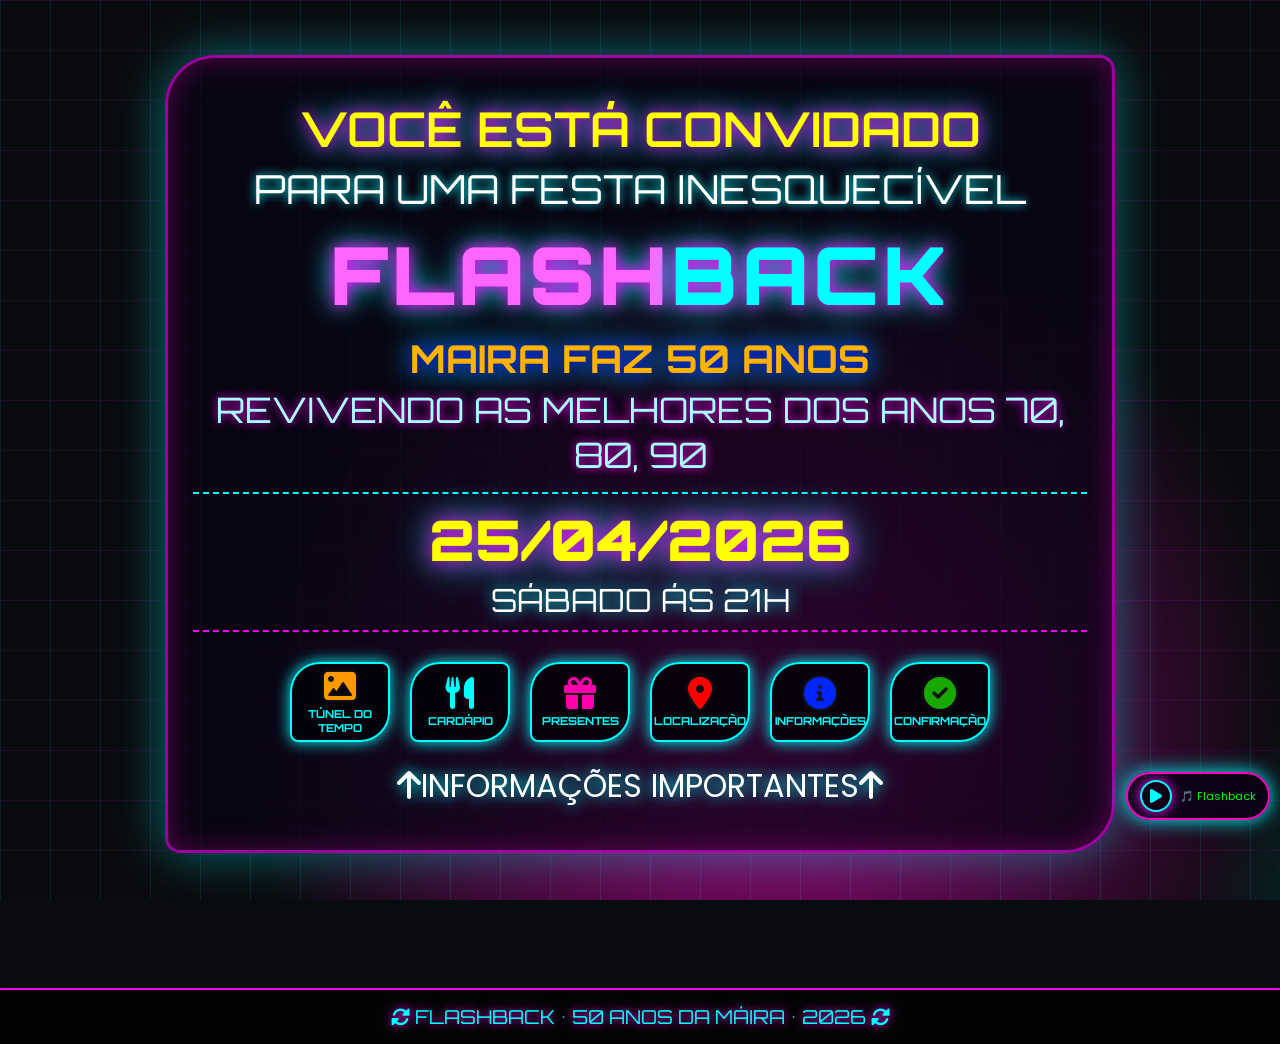
==== index.html @ 7ae7dfc2 "Primeiro commit V2" ====
<!DOCTYPE html>
<html lang="pt-BR">

<head>
    <meta charset="UTF-8">
    <meta name="viewport" content="width=device-width, initial-scale=1.0, maximum-scale=1.0, user-scalable=yes">
    <title>Flashback • 50 anos Máira • Convite</title>
    <link rel="preconnect" href="https://fonts.googleapis.com">
    <link rel="preconnect" href="https://fonts.gstatic.com" crossorigin>
    <link
        href="https://fonts.googleapis.com/css2?family=Orbitron:wght@400;700;900&family=Poppins:wght@300;400;600&display=swap"
        rel="stylesheet">
    <link rel="stylesheet" href="https://cdnjs.cloudflare.com/ajax/libs/font-awesome/6.0.0-beta3/css/all.min.css">
    <link rel="stylesheet" href="css/styles.css">
</head>

<body>
    <div class="animated-bg"></div>
    <div class="grid-overlay"></div>
    <div class="vhs-overlay"></div>
    <div class="splash-screen" id="splash">
        <div class="splash-content">
            <h1>FLASHBACK</h1>
            <div class="splash-message">Prepare-se...</div>
            <div class="countdown-splash" id="splashCounter">3</div>
        </div>
    </div>

    <div class="main-content">
        <!-- SEÇÃO 1 (layout da imagem) -->
        <section class="section" id="inicio">
            <div class="retro-card">
                <div class="secao1-conteudo">
                    <div class="destaque1">VOCÊ ESTÁ CONVIDADO</div>
                    <div class="destaque2">PARA UMA FESTA INESQUECÍVEL</div>
                    <!-- <div class="destaque2">INESQUECÍVEL</div> -->
                    <div class="flashback"><span class="flash">FLASH</span><span class="back">BACK</span></div>
                    <div class="maira50">MAIRA FAZ 50 ANOS</div>
                    <div class="revivendo">REVIVENDO AS MELHORES DOS ANOS 70, 80, 90</div>
                    <!-- <div class="anos">DOS ANOS 70,80,90</div> -->
                    <div class="data">25/04/2026</div>
                    <div class="sabado">SÁBADO ÁS 21H</div>
                </div>

                <!-- Botões de navegação (ícones + nome) que levam às seções -->
                <div class="nav-buttons">
                    <a href="pages/tunel.html" class="nav-btn"><i class="fas fa-image"></i><span>TÚNEL DO TEMPO</span></a>
                    <a href="pages/cardapio.html" class="nav-btn"><i class="fas fa-utensils"></i><span>CARDÁPIO</span></a>
                    <a href="pages/presente.html" class="nav-btn"><i class="fas fa-gift"></i><span>PRESENTES</span></a>
                    <a href="https://www.google.com/maps/place/Instituto+São+José/@-15.6544346,-47.7987415,17z/data=!4m6!3m5!1s0x935a3f7900aae351:0xaf174743a5a2d04!8m2!3d-15.6544838!4d-47.7972221!16s%2Fg%2F1ptx77grn?authuser=0&entry=ttu&g_ep=EgoyMDI2MDMwOC4wIKXMDSoASAFQAw%3D%3D" class="nav-btn" target="_blank"><i class="fas fa-map-marker-alt"></i><span>LOCALIZAÇÃO</span></a>
                    <a href="pages/info.html" class="nav-btn"><i class="fas fa-info-circle"></i><span>INFORMAÇÕES</span></a>
                    <a href="pages/confirmacao.html" class="nav-btn"><i class="fas fa-check-circle"></i><span>CONFIRMAÇÃO</span></a>
                </div>

                <div class="frase-final-secao1"><i class="fa-solid fa-arrow-up"></i>INFORMAÇÕES IMPORTANTES<i class="fa-solid fa-arrow-up"></i></div>
            </div>
        </section>

        <!-- player música -->
        <div class="music-player"><button class="music-btn" id="playPauseBtn"><i class="fas fa-play"></i></button><span
                style="color:lime;">🎵 Flashback</span><audio id="bgAudio" loop>
                <source src="msc/Passinho.mp3" type="audio/mpeg">
            </audio>
        </div>
    </div>

    <footer>
        <div class="footer"><i class="fas fa-sync-alt fa-spin"></i> FLASHBACK • 50 ANOS DA MÁIRA • 2026 <i
                class="fas fa-sync-alt fa-spin"></i></div>
    </footer>

    <script src="js/script.js"></script>
</body>

</html>
---- css/styles.css ----
* {
    margin: 0;
    padding: 0;
    box-sizing: border-box;
}

body {
    background: #0a0c0f;
    color: #f0f0ff;
    font-family: 'Poppins', sans-serif;
    scroll-behavior: smooth;
    overflow-x: hidden;
}

/* fundo animado */
.neon-title{
    animation: glow 2s infinite alternate;
}

@keyframes glow{
    from{ text-shadow:0 0 10px cyan; }
    to{ text-shadow:0 0 30px magenta,0 0 50px cyan; }
}

.animated-bg {
    position: fixed;
    top: 0;
    left: 0;
    width: 100%;
    height: 100%;
    z-index: -2;
    background: radial-gradient(circle at 30%40%, #ff00c1 0%, transparent 25%),
        radial-gradient(circle at 70%60%, #00ffff 0%, transparent 30%),
        radial-gradient(circle at 10%80%, #ffff00 0%, transparent 20%), #0a0c0f;
    background-size: 200%200%, 200%200%, 200%200%;
    animation: bgMove 25s ease-in-out infinite alternate;
    opacity: 0.6;
}

@keyframes bgMove {
    0% {
        background-position: 0%0%, 100%100%, 20%50%;
    }

    33% {
        background-position: 50%30%, 30%70%, 80%20%;
    }

    66% {
        background-position: 80%70%, 60%20%, 30%80%;
    }

    100% {
        background-position: 40%60%, 20%80%, 50%20%;
    }
}

.grid-overlay {
    position: fixed;
    top: 0;
    left: 0;
    width: 100%;
    height: 100%;
    z-index: -1;
    background-image: linear-gradient(rgba(255, 0, 255, 0.1)1px, transparent 1px),
        linear-gradient(90deg, rgba(0, 255, 255, 0.1)1px, transparent 1px);
    background-size: 50px 50px;
    animation: gridMove 15s linear infinite;
    pointer-events: none;
}

@keyframes gridMove {
    0% {
        background-position: 0 0, 0 0;
    }

    100% {
        background-position: 50px 50px, 50px 50px;
    }
}

.vhs-overlay {
    position: fixed;
    top: 0;
    left: 0;
    width: 100%;
    height: 100%;
    z-index: 0;
    background: repeating-linear-gradient(0deg, rgba(0, 0, 0, 0.15)0px, rgba(255, 255, 255, 0.02)2px, transparent 3px, transparent 6px);
    animation: vhsFlicker 0.2s infinite;
    opacity: 0.3;
    pointer-events: none;
}

@keyframes vhsFlicker {
    0% {
        opacity: 0.3;
        transform: translateY(0);
    }

    50% {
        opacity: 0.35;
        transform: translateY(1px);
    }

    100% {
        opacity: 0.3;
        transform: translateY(0);
    }
}

/* splash */
.splash-screen {
    position: fixed;
    top: 0;
    left: 0;
    width: 100%;
    height: 100vh;
    z-index: 9999;
    background: radial-gradient(circle at center, #120458 0%, #000 100%);
    display: flex;
    justify-content: center;
    align-items: center;
    animation: splashFade 5s ease-in-out forwards;
    pointer-events: none;
}

.splash-content {
    text-align: center;
    font-family: 'Orbitron', sans-serif;
    color: #ff00c1;
    text-shadow: 0 0 10px #ff00c1, 0 0 20px #ff00c1, 0 0 40px #00f7ff;
    animation: flicker 2s infinite alternate;
    padding: 15px;
    max-width: 100%;
}

.splash-content h1 {
    font-size: clamp(1rem, 5vw, 4rem);
    letter-spacing: clamp(0.2rem, 2vw, 0.5rem);
    border: 4px solid cyan;
    padding: clamp(15px, 5vw, 25px) clamp(15px, 5vw, 30px);
    box-shadow: 0 0 40px cyan, 0 0 80px magenta;
    background: rgba(0, 0, 0, 0.7);
    backdrop-filter: blur(8px);
    margin-bottom: clamp(15px, 5vh, 30px);
    word-break: break-word;
}

.splash-message {
    font-size: clamp(1rem, 5vw, 1.8rem);
    color: #fff;
    text-shadow: 0 0 15px magenta;
    margin: clamp(10px, 3vh, 20px) 0;
    letter-spacing: clamp(1px, 1vw, 2px);
}

.countdown-splash {
    font-size: clamp(3rem, 20vw, 5rem);
    font-weight: 900;
    color: #ff0;
    text-shadow: 0 0 30px #f0f, 0 0 60px cyan;
    animation: pulse 1s infinite;
    margin-top: clamp(10px, 3vh, 20px);
}

@keyframes pulse {
    0% {
        transform: scale(1);
        opacity: 1;
    }

    50% {
        transform: scale(1.1);
        opacity: 0.9;
        text-shadow: 0 0 50px #ff0, 0 0 100px fuchsia;
    }

    100% {
        transform: scale(1);
        opacity: 1;
    }
}

@keyframes splashFade {
    0% {
        opacity: 1;
        visibility: visible;
    }

    80% {
        opacity: 1;
    }

    100% {
        opacity: 0;
        visibility: hidden;
    }
}

@keyframes flicker {
    0% {
        text-shadow: 0 0 10px #ff00c1, 0 0 20px cyan;
    }

    100% {
        text-shadow: 0 0 30px #ffaa00, 0 0 60px magenta, 0 0 80px #ff0;
    }
}

.main-content.fast{
animation: appearAfter 0.1s forwards;
}

.main-content {
    opacity: 0;
    animation: appearAfter 5.2s forwards;
    position: relative;
    z-index: 5;
    width: 100%;
    padding-bottom: 80px;
}

.main-content1 {
    opacity: 0;
    animation: appearAfter 0.1s forwards;
    position: relative;
    z-index: 5;
    width: 100%;
    padding-bottom: 80px;
}

@keyframes appearAfter {
    0% {
        opacity: 0;
    }

    99% {
        opacity: 0;
    }

    100% {
        opacity: 1;
    }
}

.section {
    min-height: 100vh;
    padding: 40px 15px;
    display: flex;
    flex-direction: column;
    justify-content: center;
    align-items: center;
    width: 100%;
}

.retro-card {
    background: rgba(8, 5, 20, 0.75);
    backdrop-filter: blur(12px);
    border: 3px solid rgba(255, 0, 255, 0.6);
    box-shadow: 0 0 50px rgba(0, 255, 255, 0.4), inset 0 0 30px rgba(255, 0, 200, 0.3);
    border-radius: 50px 15px 50px 15px;
    padding: clamp(25px, 6vw, 40px) clamp(15px, 4vw, 25px);
    width: min(950px, 100%);
    margin: 15px auto;
}

/* ---- SEÇÃO 1 (igual à imagem) ---- */
.secao1-conteudo {
    font-family: 'Orbitron', sans-serif;
    text-transform: uppercase;
    text-align: center;
    width: 100%;
}

.secao1-conteudo .destaque1 {
    font-size: clamp(1rem, 6vw, 3rem);
    font-weight: 600;
    color: #ffff00;
    text-shadow: 0 0 15px magenta, 0 0 30px cyan;
    margin-bottom: 5px;
}

.secao1-conteudo .destaque2 {
    font-size: clamp(1rem, 5vw, 2.5rem);
    color: #fff;
    text-shadow: 0 0 10px cyan;
    margin: 5px 0;
}

.secao1-conteudo .flashback {
    font-size: clamp(2.5rem, 10vw, 5rem);
    font-weight: 900;
    color: #ffff00;
    text-shadow: 0 0 20px magenta, 0 0 40px cyan, 0 0 80px #fff;
    margin: 10px 0;
    letter-spacing: 4px;
}

.secao1-conteudo .flash{
    color: #ff66ff;
    text-shadow: 0 0 15px magenta, 0 0 30px cyan;
}

.secao1-conteudo .back{
    color: cyan;
    text-shadow: 0 0 15px magenta, 0 0 30px cyan;
}

.secao1-conteudo .maira50 {
    font-size: clamp(1.5rem, 3vw, 3.5rem);
    font-weight: 700;
    color: #ffb300;
    text-shadow: 0 0 15px blue, 0 0 30px cyan;
    margin: 5px 0;
}

.secao1-conteudo .revivendo {
    font-size: clamp(1rem, 3vw, 2.2rem);
    color: #aaffff;
    text-shadow: 0 0 10px fuchsia;
    margin: 5px 0;
}

.secao1-conteudo .anos {
    font-size: clamp(1.5rem, 5vw, 2.5rem);
    color: #ffffaa;
    margin: 5px 0;
}

.secao1-conteudo .data {
    font-size: clamp(2rem, 7vw, 3.5rem);
    font-weight: 900;
    color: #ffff00;
    text-shadow: 0 0 20px magenta, 0 0 40px cyan;
    margin: 15px 0 5px;
    border-top: 2px dashed cyan;
    padding: 10px 0 0;
}

.secao1-conteudo .sabado {
    font-size: clamp(1.3rem, 4.5vw, 2rem);
    color: #ffffff;
    text-shadow: 0 0 15px cyan;
    padding: 0 0 10px;
    border-bottom: 2px dashed magenta;
}

/* botões de navegação (ícones com nome) */
.nav-buttons {
    display: flex;
    flex-wrap: wrap;
    justify-content: center;
    gap: clamp(10px, 2vw, 20px);
    margin: 30px 0 20px;
}

.nav-btn {
    display: flex;
    flex-direction: column;
    align-items: center;
    justify-content: center;
    background: rgba(0, 0, 0, 0.5);
    border: 2px solid #0ff;
    border-radius: 30px 8px 30px 8px;
    padding: 10px 15px;
    width: 100px;
    height: 80px;
    cursor: pointer;
    transition: 0.2s;
    box-shadow: 0 0 15px cyan;
    text-decoration: none;
    color: #0ff;
    font-family: 'Orbitron', sans-serif;
    font-weight: bold;
    font-size: 11px;
    backdrop-filter: blur(5px);
    text-align: center;
    transition: all 0.3s ease;
}

.nav-btn i {
    font-size: clamp(1.4rem, 4vw, 2rem);
    margin-bottom: 5px;
    text-shadow: 0 0 5px rgb(42, 38, 38);
}

.nav-buttons .nav-btn:nth-child(1) i{
    color:#ff9900;
}

.nav-buttons .nav-btn:nth-child(2) i{
    color:#00ffff;
}

.nav-buttons .nav-btn:nth-child(3) i{
    color:#ff00aa;
}

.nav-buttons .nav-btn:nth-child(4) i{
    color:#ff0000;
}

.nav-buttons .nav-btn:nth-child(5) i{
    color:#0026ff;
}

.nav-buttons .nav-btn:nth-child(6) i{
    color:#17a900;
}

.nav-btn:hover {
    background: #ff00c1;
    color: #000;
    border-color: #ff00c1;
    box-shadow: 0 0 30px #ff00c1;
}

.nav-btn:hover i {
    color: #fff;
}

.nav-btn:active{
    transform: scale(0.95);
}

.nav-btn:link,
.nav-btn:visited{
    color:#0ff;
    background: rgba(0,0,0,0.5);
    border-color:#0ff;
}

/* frase final da seção 1 */
.frase-final-secao1 {
    font-size: clamp(1.2rem, 4vw, 2rem);
    color: #ffffff;
    text-shadow: 0 0 15px cyan;
    margin-top: 20px;
    text-align: center;
}

/* ---- SEÇÃO 2 TÚNEL DO TEMPO (igual antes) ---- */
.tunnel {
    display: flex;
    flex-wrap: wrap;
    justify-content: center;
    gap: 20px;
    padding: 20px 0;
}

.photo-item {
    display: flex;
    flex-direction: column;
    align-items: center;
    width: min(130px, 40vw);
}

.photo-frame {
    width: 100%;
    aspect-ratio: 7/9;
    border: 4px solid #f0f;
    box-shadow: 0 0 40px #0ff, inset 0 0 30px #ff0;
    border-radius: 30px 5px 30px 5px;
    background: linear-gradient(145deg, #2a0f3a, #0a142f);
    display: flex;
    align-items: center;
    justify-content: center;
    padding: 5px;
    cursor: pointer;
}

.photo-frame:active {
    transform: scale(0.95);
}

.photo-frame.click-animate {
    animation: photoClick 0.4s ease-out;
}

@keyframes photoClick {
    0% {
        transform: scale(1);
        box-shadow: 0 0 40px #0ff, inset 0 0 30px #ff0;
    }

    25% {
        transform: scale(1.1);
        box-shadow: 0 0 70px #ff0, 0 0 100px fuchsia;
        border-color: #fff;
    }

    50% {
        transform: scale(1.05);
        box-shadow: 0 0 60px lime, 0 0 90px cyan;
    }

    100% {
        transform: scale(1);
        box-shadow: 0 0 40px #0ff, inset 0 0 30px #ff0;
    }
}

.photo-emoji {
    font-size: clamp(2rem, 7vw, 4rem);
    filter: drop-shadow(0 0 15px cyan);
}

.photo-caption-outside {
    font-size: clamp(0.7rem, 2.8vw, 1rem);
    background: rgba(0, 0, 0, 0.8);
    padding: 4px 10px;
    border-radius: 30px;
    font-weight: bold;
    text-transform: uppercase;
    color: #ffffaa;
    text-shadow: 0 0 8px magenta;
    border: 2px solid cyan;
    margin-top: 8px;
    box-shadow: 0 0 15px fuchsia;
}

/* ---- SEÇÃO 3 CARDÁPIO ---- */
.cardapio-lista {
    display: flex;
    flex-direction: column;
    gap: 15px;
    font-size: clamp(1.2rem, 4vw, 1.8rem);
}

.cardapio-lista div {
    display: flex;
    align-items: center;
    gap: 15px;
    border-bottom: 1px dashed cyan;
    padding: 10px;
}

.cardapio-lista img {
    border-radius: 10px;
}

/* ---- SEÇÃO 4 LISTA DE PRESENTES ---- */
.presentes-lista {
    font-size: clamp(1.3rem, 4.5vw, 2rem);
    display: flex;
    flex-direction: column;
    gap: 20px;
    list-style: none;
    width: 100%;
}

.presentes-lista li {
    margin: 15px 0;
    background: rgba(255, 0, 200, 0.15);
    padding: 15px;
    border-radius: 50px 8px;
    border-left: 6px solid #0ff;
    font-size: clamp(1rem, 3.5vw, 1.5rem);
    display: flex;
    align-items: center;
    gap: 12px;
}

/* ---- SEÇÃO 5 LOCALIZAÇÃO (NOVA) ---- */
.local-info {
    font-size: clamp(1.2rem, 4vw, 2rem);
    text-align: center;
    margin: 20px 0;
}

.local-info i {
    color: #0ff;
    font-size: clamp(1.5rem, 5vw, 2.5rem);
}

/* ---- SEÇÃO 6 INFORMAÇÕES (inclui traje a caráter) ---- */
.info-lista {
    list-style: none;
    width: 100%;
}

.info-lista li {
    margin: 15px 0;
    background: rgba(255, 0, 200, 0.15);
    padding: 15px;
    border-radius: 50px 8px;
    border-left: 6px solid #0ff;
    font-size: clamp(1rem, 3.5vw, 1.5rem);
    display: flex;
    align-items: center;
    gap: 12px;
}

/* ---- SEÇÃO 7 CONFIRMAÇÃO (sem botão cardápio) ---- */
.secao7-conteudo {
    display: flex;
    flex-direction: column;
    align-items: center;
    text-align: center;
    width: 100%;
}

.secao7-conteudo .data-limite {
    font-size: clamp(1rem, 3.5vw, 1.5rem);
    color: #ccc;
    margin: 5px 0;
}

.secao7-conteudo .data-destaque-suave {
    font-size: clamp(1.8rem, 6vw, 2.8rem);
    font-weight: 700;
    color: #ffffaa;
    text-shadow: 0 0 15px magenta, 0 0 30px cyan;
    margin: 5px 0 20px;
    padding: 8px 18px;
    border: 2px solid rgba(255, 0, 255, 0.4);
    border-radius: 50px;
    background: rgba(0, 0, 0, 0.2);
    backdrop-filter: blur(5px);
    display: inline-block;
}

.vagas-limitadas {
    font-family: 'Orbitron', sans-serif;
    font-size: clamp(1.1rem, 4vw, 1.5rem);
    color: #ff99ff;
    text-shadow: 0 0 10px magenta, 0 0 20px cyan;
    margin-top: 20px;
    padding: 10px 20px;
    border: 2px solid cyan;
    border-radius: 50px;
    animation: piscaSuave 2s infinite;
    display: inline-block;
    background: rgba(0, 0, 0, 0.2);
    backdrop-filter: blur(5px);
}

@keyframes piscaSuave {
    0% {
        opacity: 0.8;
        border-color: cyan;
    }

    50% {
        opacity: 1;
        border-color: magenta;
        text-shadow: 0 0 15px fuchsia, 0 0 30px cyan;
    }

    100% {
        opacity: 0.8;
        border-color: cyan;
    }
}

.countdown-box {
    background: rgba(0, 255, 255, 0.15);
    border: 2px solid cyan;
    border-radius: 30px;
    padding: clamp(12px, 4vw, 15px) clamp(15px, 5vw, 20px);
    margin: 15px 0;
    box-shadow: 0 0 30px magenta;
    max-width: 90%;
}

.countdown-label {
    padding-bottom: 8px;
}

.countdown-timer {
    font-family: 'Orbitron', sans-serif;
    font-size: clamp(1.2rem, 5vw, 2.5rem);
    font-weight: 900;
    color: #ffff00;
    text-shadow: 0 0 10px red, 0 0 20px blue;
    letter-spacing: clamp(2px, 1vw, 3px);
}

.neon-btn {
    background: rgba(0, 0, 0, 0.5);
    border: 3px solid #0ff;
    color: #0ff;
    font-family: 'Orbitron', sans-serif;
    font-weight: bold;
    font-size: clamp(0.9rem, 3.5vw, 1.4rem);
    padding: clamp(10px, 3vw, 12px) clamp(15px, 4vw, 20px);
    margin: 8px;
    border-radius: 50px 8px 50px 8px;
    cursor: pointer;
    transition: 0.2s;
    text-transform: uppercase;
    box-shadow: 0 0 20px cyan;
    text-decoration: none;
    display: inline-block;
    text-align: center;
    min-width: 140px;
    backdrop-filter: blur(5px);
}

.neon-btn:hover {
    background: #ff00c1;
    color: #000;
    border-color: #ff00c1;
    box-shadow: 0 0 40px magenta, 0 0 60px #ff0;
}

.btn-group {
    display: flex;
    flex-wrap: wrap;
    justify-content: center;
    gap: 10px;
    margin: 20px 0;
}

.footer {
    text-align: center;
    padding: 15px;
    color: cyan;
    background: rgba(0, 0, 0, 0.7);
    backdrop-filter: blur(5px);
    font-family: 'Orbitron', sans-serif;
    font-size: clamp(0.8rem, 3vw, 1.2rem);
    border-top: 2px solid magenta;
    text-shadow: 0 0 10px fuchsia;
    width: 100%;
}

/* player música */
.music-player {
    position: fixed;
    bottom: 80px;
    right: 10px;
    z-index: 999;
    background: rgba(10, 0, 20, 0.8);
    backdrop-filter: blur(8px);
    padding: 6px 12px;
    border-radius: 50px;
    border: 2px solid #ff00c1;
    color: #fff;
    font-size: 11px;
    box-shadow: 0 0 20px cyan;
    display: flex;
    align-items: center;
    gap: 8px;
}

.music-btn {
    background: none;
    border: 2px solid #0ff;
    color: #0ff;
    width: 32px;
    height: 32px;
    border-radius: 50%;
    font-size: 1rem;
    cursor: pointer;
    box-shadow: 0 0 12px magenta;
    display: flex;
    align-items: center;
    justify-content: center;
}

.music-btn:hover {
    background: #ff00c1;
    color: #000;
    border-color: #ff0;
}

.music-btn.playing {
    background: #00ffaa;
    color: #000;
    border-color: cyan;
}

@media (max-width:480px) {
    .section {
        padding: 30px 10px;
    }

    .retro-card {
        padding: 20px 12px;
    }

    .nav-buttons {
        gap: 8px;
    }

    .nav-btn {
        min-width: 65px;
        padding: 8px 10px;
    }

    .music-player {
        bottom: 70px;
        right: 5px;
    }
}
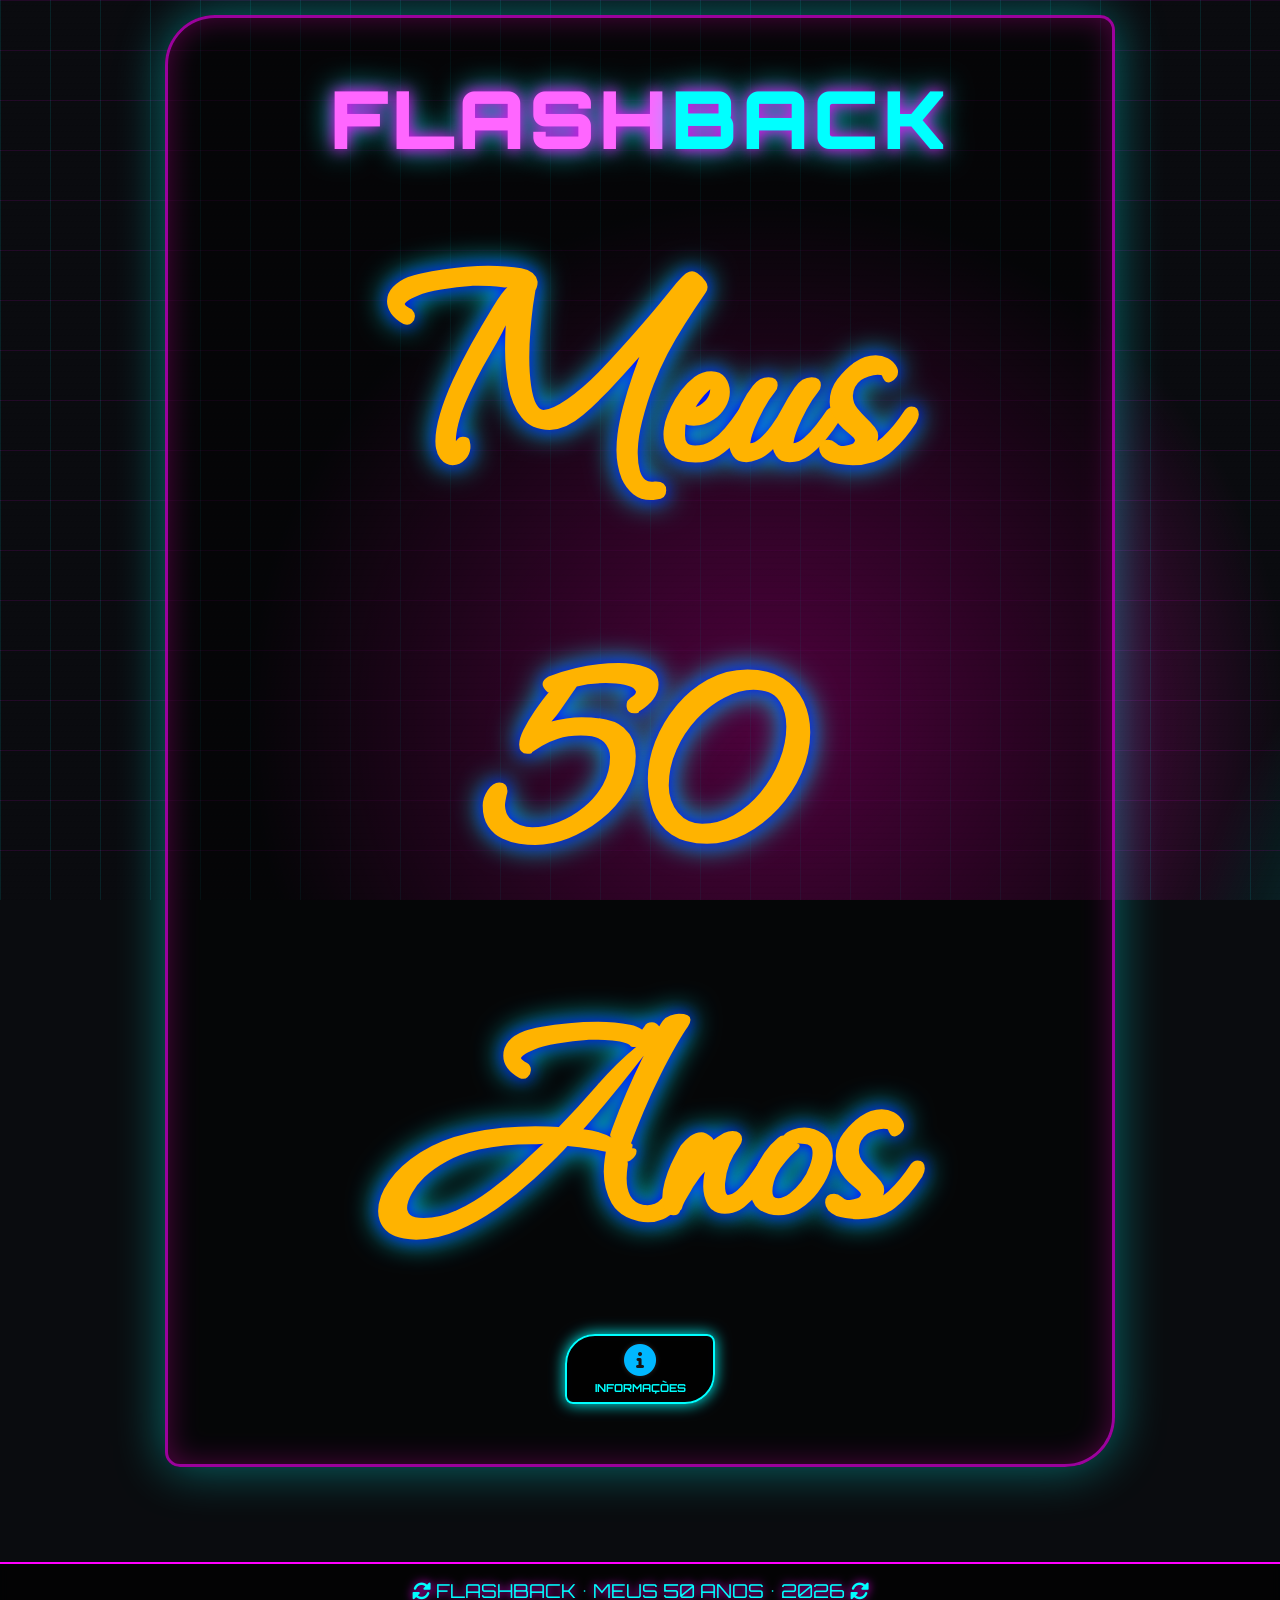
==== commit 83cc8270: "Alterações nas páginas e nas dinâmicas" ====
--- a/index.html
+++ b/index.html
@@ -7,9 +7,7 @@
     <title>Flashback • 50 anos Máira • Convite</title>
     <link rel="preconnect" href="https://fonts.googleapis.com">
     <link rel="preconnect" href="https://fonts.gstatic.com" crossorigin>
-    <link
-        href="https://fonts.googleapis.com/css2?family=Orbitron:wght@400;700;900&family=Poppins:wght@300;400;600&display=swap"
-        rel="stylesheet">
+    <link href="https://fonts.googleapis.com/css2?family=Inspiration&family=Lavishly+Yours&family=Orbitron:wght@400..900&family=Poppins:ital,wght@0,100;0,200;0,300;0,400;0,500;0,600;0,700;0,800;0,900;1,100;1,200;1,300;1,400;1,500;1,600;1,700;1,800;1,900&family=Ruthie&family=Waterfall&family=WindSong:wght@400;500&display=swap" rel="stylesheet">
     <link rel="stylesheet" href="https://cdnjs.cloudflare.com/ajax/libs/font-awesome/6.0.0-beta3/css/all.min.css">
     <link rel="stylesheet" href="css/styles.css">
 </head>
@@ -28,44 +26,28 @@
 
     <div class="main-content">
         <!-- SEÇÃO 1 (layout da imagem) -->
-        <section class="section" id="inicio">
-            <div class="retro-card">
+        <section class="section1" id="inicio">
+            <div class="retro-card1">
                 <div class="secao1-conteudo">
-                    <div class="destaque1">VOCÊ ESTÁ CONVIDADO</div>
-                    <div class="destaque2">PARA UMA FESTA INESQUECÍVEL</div>
                     <!-- <div class="destaque2">INESQUECÍVEL</div> -->
                     <div class="flashback"><span class="flash">FLASH</span><span class="back">BACK</span></div>
-                    <div class="maira50">MAIRA FAZ 50 ANOS</div>
-                    <div class="revivendo">REVIVENDO AS MELHORES DOS ANOS 70, 80, 90</div>
-                    <!-- <div class="anos">DOS ANOS 70,80,90</div> -->
-                    <div class="data">25/04/2026</div>
-                    <div class="sabado">SÁBADO ÁS 21H</div>
+                    <div class="meus50">Meus</div>
+                    <div class="meus50">50</div>
+                    <div class="meus50">Anos</div>
                 </div>
 
                 <!-- Botões de navegação (ícones + nome) que levam às seções -->
-                <div class="nav-buttons">
-                    <a href="pages/tunel.html" class="nav-btn"><i class="fas fa-image"></i><span>TÚNEL DO TEMPO</span></a>
-                    <a href="pages/cardapio.html" class="nav-btn"><i class="fas fa-utensils"></i><span>CARDÁPIO</span></a>
-                    <a href="pages/presente.html" class="nav-btn"><i class="fas fa-gift"></i><span>PRESENTES</span></a>
-                    <a href="https://www.google.com/maps/place/Instituto+São+José/@-15.6544346,-47.7987415,17z/data=!4m6!3m5!1s0x935a3f7900aae351:0xaf174743a5a2d04!8m2!3d-15.6544838!4d-47.7972221!16s%2Fg%2F1ptx77grn?authuser=0&entry=ttu&g_ep=EgoyMDI2MDMwOC4wIKXMDSoASAFQAw%3D%3D" class="nav-btn" target="_blank"><i class="fas fa-map-marker-alt"></i><span>LOCALIZAÇÃO</span></a>
-                    <a href="pages/info.html" class="nav-btn"><i class="fas fa-info-circle"></i><span>INFORMAÇÕES</span></a>
-                    <a href="pages/confirmacao.html" class="nav-btn"><i class="fas fa-check-circle"></i><span>CONFIRMAÇÃO</span></a>
+                <div class="nav-buttons1">
+                    <a href="pages/info.html" class="nav-btn1"><i class="fas fa-info-circle"></i><span>INFORMAÇÕES</span></a>
                 </div>
 
-                <div class="frase-final-secao1"><i class="fa-solid fa-arrow-up"></i>INFORMAÇÕES IMPORTANTES<i class="fa-solid fa-arrow-up"></i></div>
             </div>
         </section>
 
-        <!-- player música -->
-        <div class="music-player"><button class="music-btn" id="playPauseBtn"><i class="fas fa-play"></i></button><span
-                style="color:lime;">🎵 Flashback</span><audio id="bgAudio" loop>
-                <source src="msc/Passinho.mp3" type="audio/mpeg">
-            </audio>
-        </div>
     </div>
 
     <footer>
-        <div class="footer"><i class="fas fa-sync-alt fa-spin"></i> FLASHBACK • 50 ANOS DA MÁIRA • 2026 <i
+        <div class="footer"><i class="fas fa-sync-alt fa-spin"></i> FLASHBACK • MEUS 50 ANOS • 2026 <i
                 class="fas fa-sync-alt fa-spin"></i></div>
     </footer>
 
--- a/css/styles.css
+++ b/css/styles.css
@@ -254,6 +254,16 @@
     width: 100%;
 }
 
+.section1 {
+    min-height: 100vh;
+    padding: 0px 15px;
+    display: flex;
+    flex-direction: column;
+    justify-content: center;
+    align-items: center;
+    width: 100%;
+}
+
 .retro-card {
     background: rgba(8, 5, 20, 0.75);
     backdrop-filter: blur(12px);
@@ -265,10 +275,61 @@
     margin: 15px auto;
 }
 
+.retro-card1 {
+    background: linear-gradient(rgba(0,0,0,0.5), rgba(0,0,0,0.5)), url("../img/giff.gif");
+    background-size: cover;
+    background-position: center;
+    backdrop-filter: blur(12px);
+    border: 3px solid rgba(255, 0, 255, 0.6);
+    box-shadow: 0 0 50px rgba(0, 255, 255, 0.4), inset 0 0 30px rgba(255, 0, 200, 0.3);
+    border-radius: 50px 15px 50px 15px;
+    padding: clamp(25px, 6vw, 40px) clamp(15px, 4vw, 25px);
+    width: min(950px, 100%);
+    margin: 15px auto;
+}
+
+.retro-card2 {
+    background: linear-gradient(rgba(0,0,0,0.8), rgba(0,0,0,0.8)), url("../img/fundodisc.png");
+    background-size: cover;
+    background-position: center;
+    backdrop-filter: blur(12px);
+    border: 3px solid rgba(255, 0, 255, 0.6);
+    box-shadow: 0 0 50px rgba(0, 255, 255, 0.4), inset 0 0 30px rgba(255, 0, 200, 0.3);
+    border-radius: 50px 15px 50px 15px;
+    padding: clamp(25px, 6vw, 40px) clamp(15px, 4vw, 25px);
+    width: min(950px, 100%);
+    margin: 15px auto;
+}
+
+.retro-card3 {
+    background: linear-gradient(rgba(0,0,0,0.8), rgba(0,0,0,0.8)), url("../img/fundodance.png");
+    background-size: cover;
+    background-position: left;
+    backdrop-filter: blur(12px);
+    border: 3px solid rgba(255, 0, 255, 0.6);
+    box-shadow: 0 0 50px rgba(0, 255, 255, 0.4), inset 0 0 30px rgba(255, 0, 200, 0.3);
+    border-radius: 50px 15px 50px 15px;
+    padding: clamp(25px, 6vw, 40px) clamp(15px, 4vw, 25px);
+    width: min(950px, 100%);
+    margin: 15px auto;
+}
+
+.retro-card4 {
+    background: linear-gradient(rgba(0,0,0,0.8), rgba(0,0,0,0.8)), url("../img/giff.gif");
+    background-size: cover;
+    background-position: center;
+    backdrop-filter: blur(12px);
+    border: 3px solid rgba(255, 0, 255, 0.6);
+    box-shadow: 0 0 50px rgba(0, 255, 255, 0.4), inset 0 0 30px rgba(255, 0, 200, 0.3);
+    border-radius: 50px 15px 50px 15px;
+    padding: clamp(25px, 6vw, 40px) clamp(15px, 4vw, 25px);
+    width: min(950px, 100%);
+    margin: 15px auto;
+}
+
 /* ---- SEÇÃO 1 (igual à imagem) ---- */
 .secao1-conteudo {
     font-family: 'Orbitron', sans-serif;
-    text-transform: uppercase;
     text-align: center;
     width: 100%;
 }
@@ -289,8 +350,9 @@
 }
 
 .secao1-conteudo .flashback {
-    font-size: clamp(2.5rem, 10vw, 5rem);
+    font-size: clamp(2rem, 10vw, 5rem);
     font-weight: 900;
+    
     color: #ffff00;
     text-shadow: 0 0 20px magenta, 0 0 40px cyan, 0 0 80px #fff;
     margin: 10px 0;
@@ -305,6 +367,15 @@
 .secao1-conteudo .back{
     color: cyan;
     text-shadow: 0 0 15px magenta, 0 0 30px cyan;
+}
+
+.secao1-conteudo .meus50 {
+    font-size: clamp(1.5rem, 25vw, 40rem);
+    font-weight: 1000;
+    color: #ffb300;
+    text-shadow: 0 0 15px blue, 0 0 30px cyan;
+    margin: 5px 0;
+    font-family: 'waterfall', cursive;
 }
 
 .secao1-conteudo .maira50 {
@@ -316,7 +387,7 @@
 }
 
 .secao1-conteudo .revivendo {
-    font-size: clamp(1rem, 3vw, 2.2rem);
+    font-size: clamp(1rem, 5vw, 2.5rem);
     color: #aaffff;
     text-shadow: 0 0 10px fuchsia;
     margin: 5px 0;
@@ -344,6 +415,201 @@
     text-shadow: 0 0 15px cyan;
     padding: 0 0 10px;
     border-bottom: 2px dashed magenta;
+}
+
+/* botões de navegação 1 (ícones com nome) */
+.nav-buttons1 {
+    display: flex;
+    flex-wrap: wrap;
+    justify-content: center;
+    gap: clamp(10px, 2vw, 20px);
+    margin: 30px 0 20px;
+}
+
+.nav-btn1 {
+    display: flex;
+    flex-direction: column;
+    align-items: center;
+    justify-content: center;
+    background: rgba(0, 0, 0, 0.5);
+    border: 2px solid #0ff;
+    border-radius: 30px 8px 30px 8px;
+    padding: 10px 15px;
+    width: 150px;
+    height: 70px;
+    cursor: pointer;
+    transition: 0.2s;
+    box-shadow: 0 0 15px cyan;
+    text-decoration: none;
+    color: #0ff;
+    font-family: 'Orbitron', sans-serif;
+    font-weight: bold;
+    font-size: 11px;
+    backdrop-filter: blur(5px);
+    text-align: center;
+    transition: all 0.3s ease;
+}
+
+.nav-btn1 i {
+    font-size: clamp(1.4rem, 4vw, 2rem);
+    margin-bottom: 5px;
+    text-shadow: 0 0 5px rgb(42, 38, 38);
+}
+
+.nav-buttons1 .nav-btn1:nth-child(1) i{
+    color:#00b7ff;
+}
+
+.nav-btn1:hover {
+    background: #ff00c1;
+    color: #000;
+    border-color: #ff00c1;
+    box-shadow: 0 0 30px #ff00c1;
+}
+
+.nav-btn1:hover i {
+    color: #fff;
+}
+
+.nav-btn1:active{
+    transform: scale(0.95);
+}
+
+.nav-btn1:link,
+.nav-btn1:visited{
+    color:#0ff;
+    background: rgba(0,0,0,0.5);
+    border-color:#0ff;
+}
+
+/* botões de navegação 2 (ícones com nome) */
+.nav-buttons2 {
+    display: flex;
+    flex-wrap: wrap;
+    justify-content: center;
+    gap: clamp(10px, 2vw, 20px);
+    margin: 30px 0 20px;
+}
+
+.nav-btn2 {
+    display: flex;
+    flex-direction: column;
+    align-items: center;
+    justify-content: center;
+    background: rgba(0, 0, 0, 0.5);
+    border: 2px solid #0ff;
+    border-radius: 30px 8px 30px 8px;
+    padding: 10px 15px;
+    width: 150px;
+    height: 70px;
+    cursor: pointer;
+    transition: 0.2s;
+    box-shadow: 0 0 15px cyan;
+    text-decoration: none;
+    color: #0ff;
+    font-family: 'Orbitron', sans-serif;
+    font-weight: bold;
+    font-size: 11px;
+    backdrop-filter: blur(5px);
+    text-align: center;
+    transition: all 0.3s ease;
+}
+
+.nav-btn2 i {
+    font-size: clamp(1.4rem, 4vw, 2rem);
+    margin-bottom: 5px;
+    text-shadow: 0 0 5px rgb(42, 38, 38);
+}
+
+.nav-buttons2 .nav-btn2:nth-child(1) i{
+    color:#35e500;
+}
+
+.nav-btn2:hover {
+    background: #ff00c1;
+    color: #000;
+    border-color: #ff00c1;
+    box-shadow: 0 0 30px #ff00c1;
+}
+
+.nav-btn2:hover i {
+    color: #fff;
+}
+
+.nav-btn2:active{
+    transform: scale(0.95);
+}
+
+.nav-btn2:link,
+.nav-btn2:visited{
+    color:#0ff;
+    background: rgba(0,0,0,0.5);
+    border-color:#0ff;
+}
+
+/* botões de navegação 3 (ícones com nome) */
+.nav-buttons3 {
+    display: flex;
+    flex-wrap: wrap;
+    justify-content: center;
+    gap: clamp(10px, 2vw, 20px);
+    margin: 30px 0 20px;
+}
+
+.nav-btn3 {
+    display: flex;
+    flex-direction: column;
+    align-items: center;
+    justify-content: center;
+    background: rgba(0, 0, 0, 0.5);
+    border: 2px solid #0ff;
+    border-radius: 30px 8px 30px 8px;
+    padding: 10px 15px;
+    width: 150px;
+    height: 70px;
+    cursor: pointer;
+    transition: 0.2s;
+    box-shadow: 0 0 15px cyan;
+    text-decoration: none;
+    color: #0ff;
+    font-family: 'Orbitron', sans-serif;
+    font-weight: bold;
+    font-size: 11px;
+    backdrop-filter: blur(5px);
+    text-align: center;
+    transition: all 0.3s ease;
+}
+
+.nav-btn3 i {
+    font-size: clamp(1.4rem, 4vw, 2rem);
+    margin-bottom: 5px;
+    text-shadow: 0 0 5px rgb(42, 38, 38);
+}
+
+.nav-buttons3 .nav-btn3:nth-child(1) i{
+    color:#ff0000;
+}
+
+.nav-btn3:hover {
+    background: #ff00c1;
+    color: #000;
+    border-color: #ff00c1;
+    box-shadow: 0 0 30px #ff00c1;
+}
+
+.nav-btn3:hover i {
+    color: #fff;
+}
+
+.nav-btn3:active{
+    transform: scale(0.95);
+}
+
+.nav-btn3:link,
+.nav-btn3:visited{
+    color:#0ff;
+    background: rgba(0,0,0,0.5);
+    border-color:#0ff;
 }
 
 /* botões de navegação (ícones com nome) */
@@ -431,6 +697,30 @@
     border-color:#0ff;
 }
 
+@keyframes piscar {
+    0% {opacity: 1;}
+    50% {opacity: 0.3;}
+    100% {opacity: 1;}
+}
+
+@keyframes neonPulse {
+
+0%,100%{
+box-shadow:
+0 0 5px #00ffff,
+0 0 10px #00ffff,
+0 0 20px #00ffff;
+}
+
+50%{
+box-shadow:
+0 0 5px #ff00ff,
+0 0 15px #ff00ff,
+0 0 35px #ff00ff;
+}
+
+}
+
 /* frase final da seção 1 */
 .frase-final-secao1 {
     font-size: clamp(1.2rem, 4vw, 2rem);
@@ -575,6 +865,11 @@
 }
 
 /* ---- SEÇÃO 6 INFORMAÇÕES (inclui traje a caráter) ---- */
+.section h2{
+    animation: neonTextPulse 2s infinite alternate;
+    font-size: clamp(1.5rem, 8vw, 4rem);
+}
+
 .info-lista {
     list-style: none;
     width: 100%;
@@ -602,8 +897,9 @@
 }
 
 .secao7-conteudo .data-limite {
-    font-size: clamp(1rem, 3.5vw, 1.5rem);
-    color: #ccc;
+    font-size: clamp(1rem, 5vw, 2.5rem);
+    font-weight: 600;
+    color: #ffffff;
     margin: 5px 0;
 }
 
@@ -654,6 +950,24 @@
     }
 }
 
+@keyframes neonTextPulse {
+
+0%,100%{
+text-shadow:
+0 0 5px #00ffff,
+0 0 10px #00ffff,
+0 0 20px #00ffff;
+}
+
+50%{
+text-shadow:
+0 0 5px #ff00ff,
+0 0 15px #ff00ff,
+0 0 30px #ff00ff;
+}
+
+}
+
 .countdown-box {
     background: rgba(0, 255, 255, 0.15);
     border: 2px solid cyan;
@@ -670,7 +984,7 @@
 
 .countdown-timer {
     font-family: 'Orbitron', sans-serif;
-    font-size: clamp(1.2rem, 5vw, 2.5rem);
+    font-size: clamp(1.2rem, 4.5vw, 2.5rem);
     font-weight: 900;
     color: #ffff00;
     text-shadow: 0 0 10px red, 0 0 20px blue;
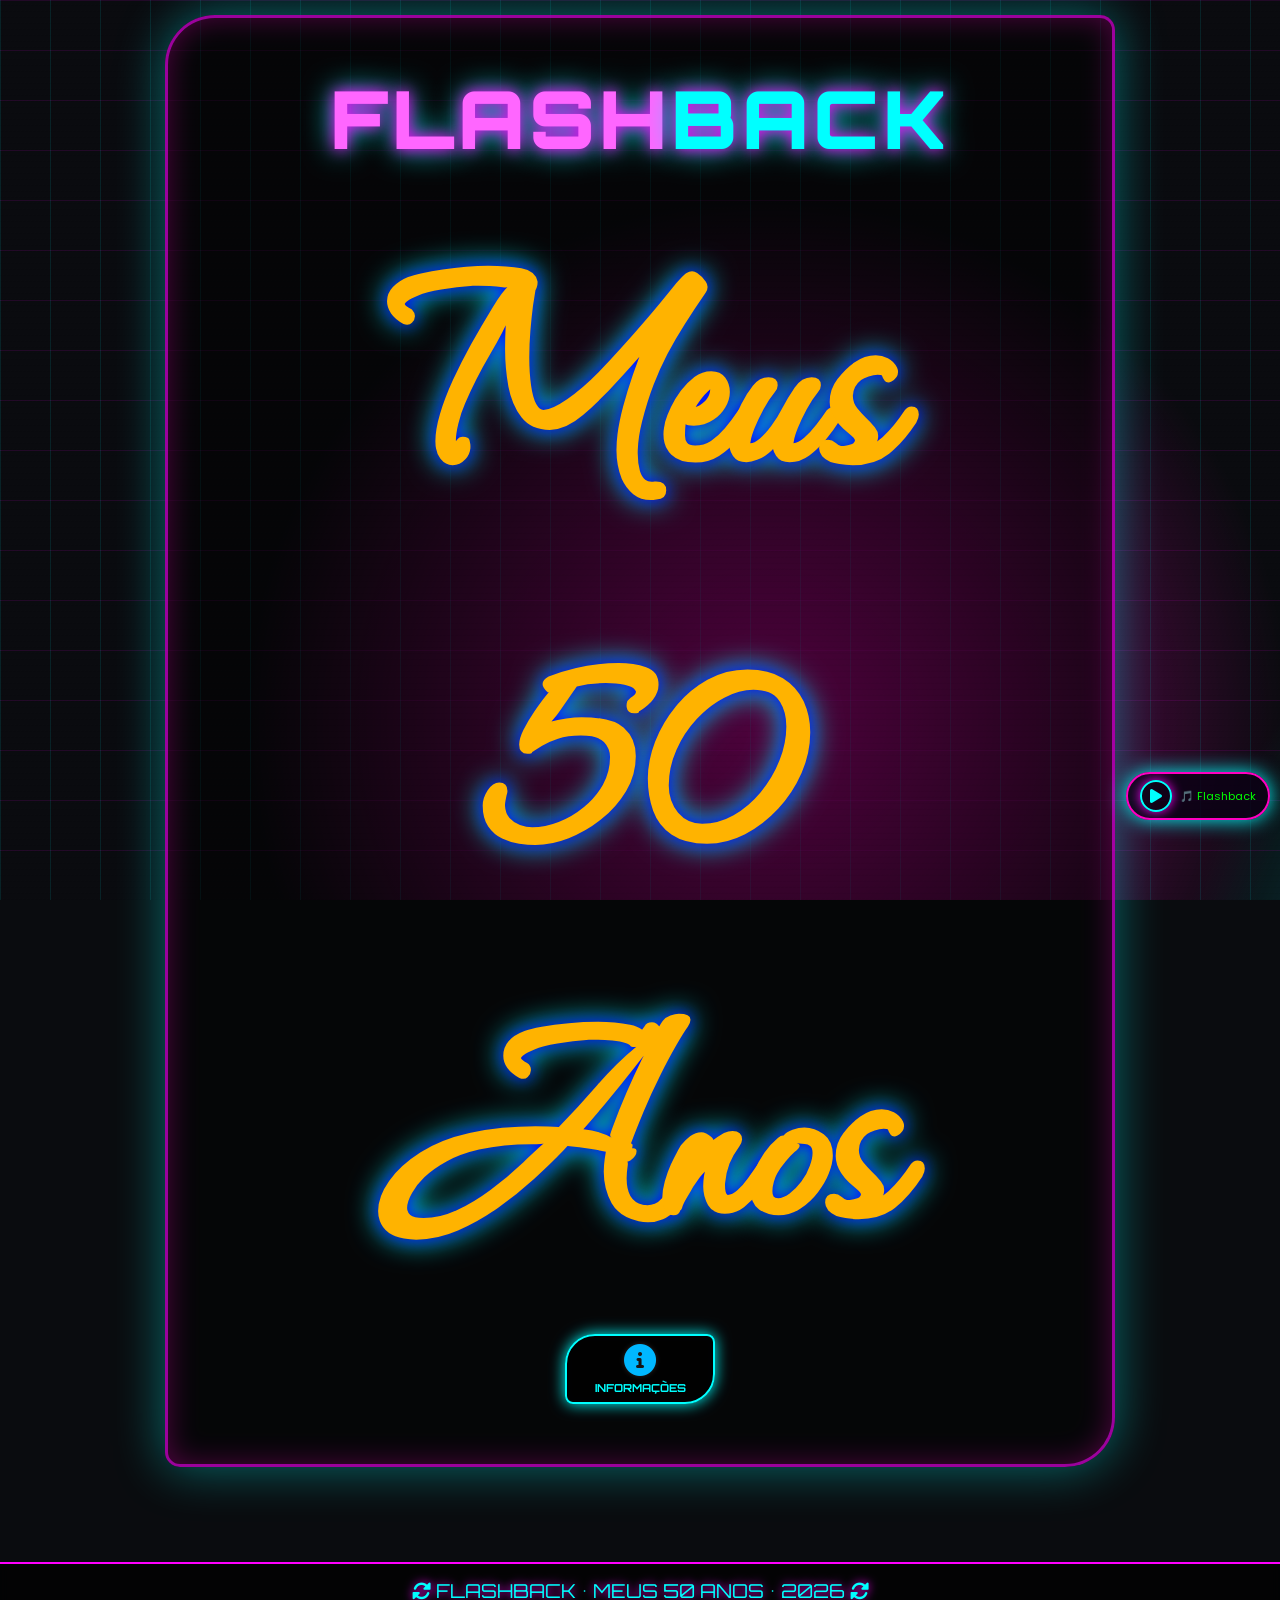
==== commit 2a534cb7: "Segunda alteração das páginas e das dinâmicas" ====
--- a/index.html
+++ b/index.html
@@ -44,6 +44,13 @@
             </div>
         </section>
 
+        <!-- player música -->
+        <div class="music-player"><button class="music-btn" id="playPauseBtn"><i class="fas fa-play"></i></button><span
+                style="color:lime;">🎵 Flashback</span><audio id="bgAudio" loop preload="auto">
+                <source src="msc/Passinho.mp3" type="audio/mpeg">
+            </audio>
+        </div>
+
     </div>
 
     <footer>
--- a/css/styles.css
+++ b/css/styles.css
@@ -415,6 +415,24 @@
     text-shadow: 0 0 15px cyan;
     padding: 0 0 10px;
     border-bottom: 2px dashed magenta;
+}
+
+.data {
+    font-size: clamp(2rem, 7vw, 3.5rem);
+    font-weight: 900;
+    color: #ffff00;
+    text-shadow: 0 0 20px magenta, 0 0 40px cyan;
+    margin: 15px 0 5px;
+    border-top: 2px dashed cyan;
+    padding: 10px 0 0;
+    text-align: center;
+}
+
+.sabado {
+    font-size: clamp(1.3rem, 4.5vw, 2rem);
+    color: #ffffff;
+    text-shadow: 0 0 15px cyan;
+    text-align: center;
 }
 
 /* botões de navegação 1 (ícones com nome) */
@@ -500,7 +518,7 @@
     border: 2px solid #0ff;
     border-radius: 30px 8px 30px 8px;
     padding: 10px 15px;
-    width: 150px;
+    width: 200px;
     height: 70px;
     cursor: pointer;
     transition: 0.2s;
@@ -513,6 +531,7 @@
     backdrop-filter: blur(5px);
     text-align: center;
     transition: all 0.3s ease;
+    animation: neonPulse1 1.5s infinite alternate;
 }
 
 .nav-btn2 i {
@@ -553,20 +572,20 @@
     flex-wrap: wrap;
     justify-content: center;
     gap: clamp(10px, 2vw, 20px);
-    margin: 30px 0 20px;
+    margin: 15px 0 2px;
+    border-bottom: 2px dashed magenta;
 }
 
 .nav-btn3 {
     display: flex;
-    flex-direction: column;
     align-items: center;
     justify-content: center;
     background: rgba(0, 0, 0, 0.5);
     border: 2px solid #0ff;
     border-radius: 30px 8px 30px 8px;
     padding: 10px 15px;
-    width: 150px;
-    height: 70px;
+    width: 100%;
+    height: 35px;
     cursor: pointer;
     transition: 0.2s;
     box-shadow: 0 0 15px cyan;
@@ -578,11 +597,12 @@
     backdrop-filter: blur(5px);
     text-align: center;
     transition: all 0.3s ease;
+    margin: 0 0 20px;
 }
 
 .nav-btn3 i {
     font-size: clamp(1.4rem, 4vw, 2rem);
-    margin-bottom: 5px;
+    margin-right: 5px;
     text-shadow: 0 0 5px rgb(42, 38, 38);
 }
 
@@ -607,6 +627,72 @@
 
 .nav-btn3:link,
 .nav-btn3:visited{
+    color:#0ff;
+    background: rgba(0,0,0,0.5);
+    border-color:#0ff;
+}
+
+/* botões de navegação 4 (ícones com nome) */
+.nav-buttons4 {
+    display: flex;
+    flex-wrap: wrap;
+    justify-content: flex-start;
+    gap: clamp(10px, 2vw, 20px);
+    margin: 15px 0 2px;
+    width: 100%;
+}
+
+.nav-btn4 {
+    display: flex;
+    align-items: center;
+    justify-content: flex-start;
+    background: rgba(0, 0, 0, 0.5);
+    border: 2px solid #0ff;
+    border-radius: 30px 8px 30px 8px;
+    padding: 10px 15px;
+    width: 100px;
+    height: 35px;
+    cursor: pointer;
+    transition: 0.2s;
+    box-shadow: 0 0 15px cyan;
+    text-decoration: none;
+    color: #0ff;
+    font-family: 'Orbitron', sans-serif;
+    font-weight: bold;
+    font-size: 11px;
+    backdrop-filter: blur(5px);
+    text-align: center;
+    transition: all 0.3s ease;
+    margin-right: auto;
+}
+
+.nav-btn4 i {
+    font-size: clamp(1rem, 3vw, 2rem);
+    margin-right: 5px;
+    text-shadow: 0 0 5px rgb(42, 38, 38);
+}
+
+.nav-buttons4 .nav-btn4:nth-child(1) i{
+    color:#1100ff;
+}
+
+.nav-btn4:hover {
+    background: #ff00c1;
+    color: #000;
+    border-color: #ff00c1;
+    box-shadow: 0 0 30px #ff00c1;
+}
+
+.nav-btn4:hover i {
+    color: #fff;
+}
+
+.nav-btn4:active{
+    transform: scale(0.95);
+}
+
+.nav-btn4:link,
+.nav-btn4:visited{
     color:#0ff;
     background: rgba(0,0,0,0.5);
     border-color:#0ff;
@@ -721,6 +807,24 @@
 
 }
 
+@keyframes neonPulse1 {
+
+0%,100%{
+box-shadow:
+0 0 5px #20c000,
+0 0 10px #20c000,
+0 0 20px #20c000;
+}
+
+50%{
+box-shadow:
+0 0 5px #2bff00,
+0 0 15px #2bff00,
+0 0 35px #2bff00;
+}
+
+}
+
 /* frase final da seção 1 */
 .frase-final-secao1 {
     font-size: clamp(1.2rem, 4vw, 2rem);
@@ -746,18 +850,31 @@
     width: min(130px, 40vw);
 }
 
-.photo-frame {
-    width: 100%;
-    aspect-ratio: 7/9;
-    border: 4px solid #f0f;
-    box-shadow: 0 0 40px #0ff, inset 0 0 30px #ff0;
-    border-radius: 30px 5px 30px 5px;
-    background: linear-gradient(145deg, #2a0f3a, #0a142f);
-    display: flex;
-    align-items: center;
-    justify-content: center;
-    padding: 5px;
-    cursor: pointer;
+.photo-item1 {
+    display: flex;
+    flex-direction: column;
+    align-items: center;
+    width: min(280px, 100vw);
+}
+
+.photo-frame{
+    width:100%;
+    border:4px solid #f0f;
+    box-shadow:0 0 40px #0ff, inset 0 0 30px #ff0;
+    border-radius:30px 5px 30px 5px;
+    background:linear-gradient(145deg,#2a0f3a,#0a142f);
+    display:flex;
+    align-items:center;
+    justify-content:center;
+}
+
+.photo-frame img{
+    width:100%;
+    height:auto;
+    max-height:420px;
+    object-fit:contain;
+    display:block;
+    border-radius:30px 5px 30px 5px;
 }
 
 .photo-frame:active {
@@ -766,6 +883,14 @@
 
 .photo-frame.click-animate {
     animation: photoClick 0.4s ease-out;
+}
+
+.photo-frame img{
+    transition:transform .4s;
+}
+
+.photo-frame:hover img{
+    transform:scale(1.1);
 }
 
 @keyframes photoClick {
@@ -840,6 +965,11 @@
     width: 100%;
 }
 
+.presentes-lista p{
+    font-size: clamp(1rem, 4vw, 2.5rem);
+    text-align: center;
+}
+
 .presentes-lista li {
     margin: 15px 0;
     background: rgba(255, 0, 200, 0.15);
@@ -868,6 +998,17 @@
 .section h2{
     animation: neonTextPulse 2s infinite alternate;
     font-size: clamp(1.5rem, 8vw, 4rem);
+}
+
+.section h3.title{
+    font-size: clamp(1.5rem, 5vw, 4rem);
+    margin-top: 20px;
+    text-align: center;
+}
+
+.section h3.title1{
+    font-size: clamp(1rem, 2vw, 4rem);
+    text-align: center;
 }
 
 .info-lista {
